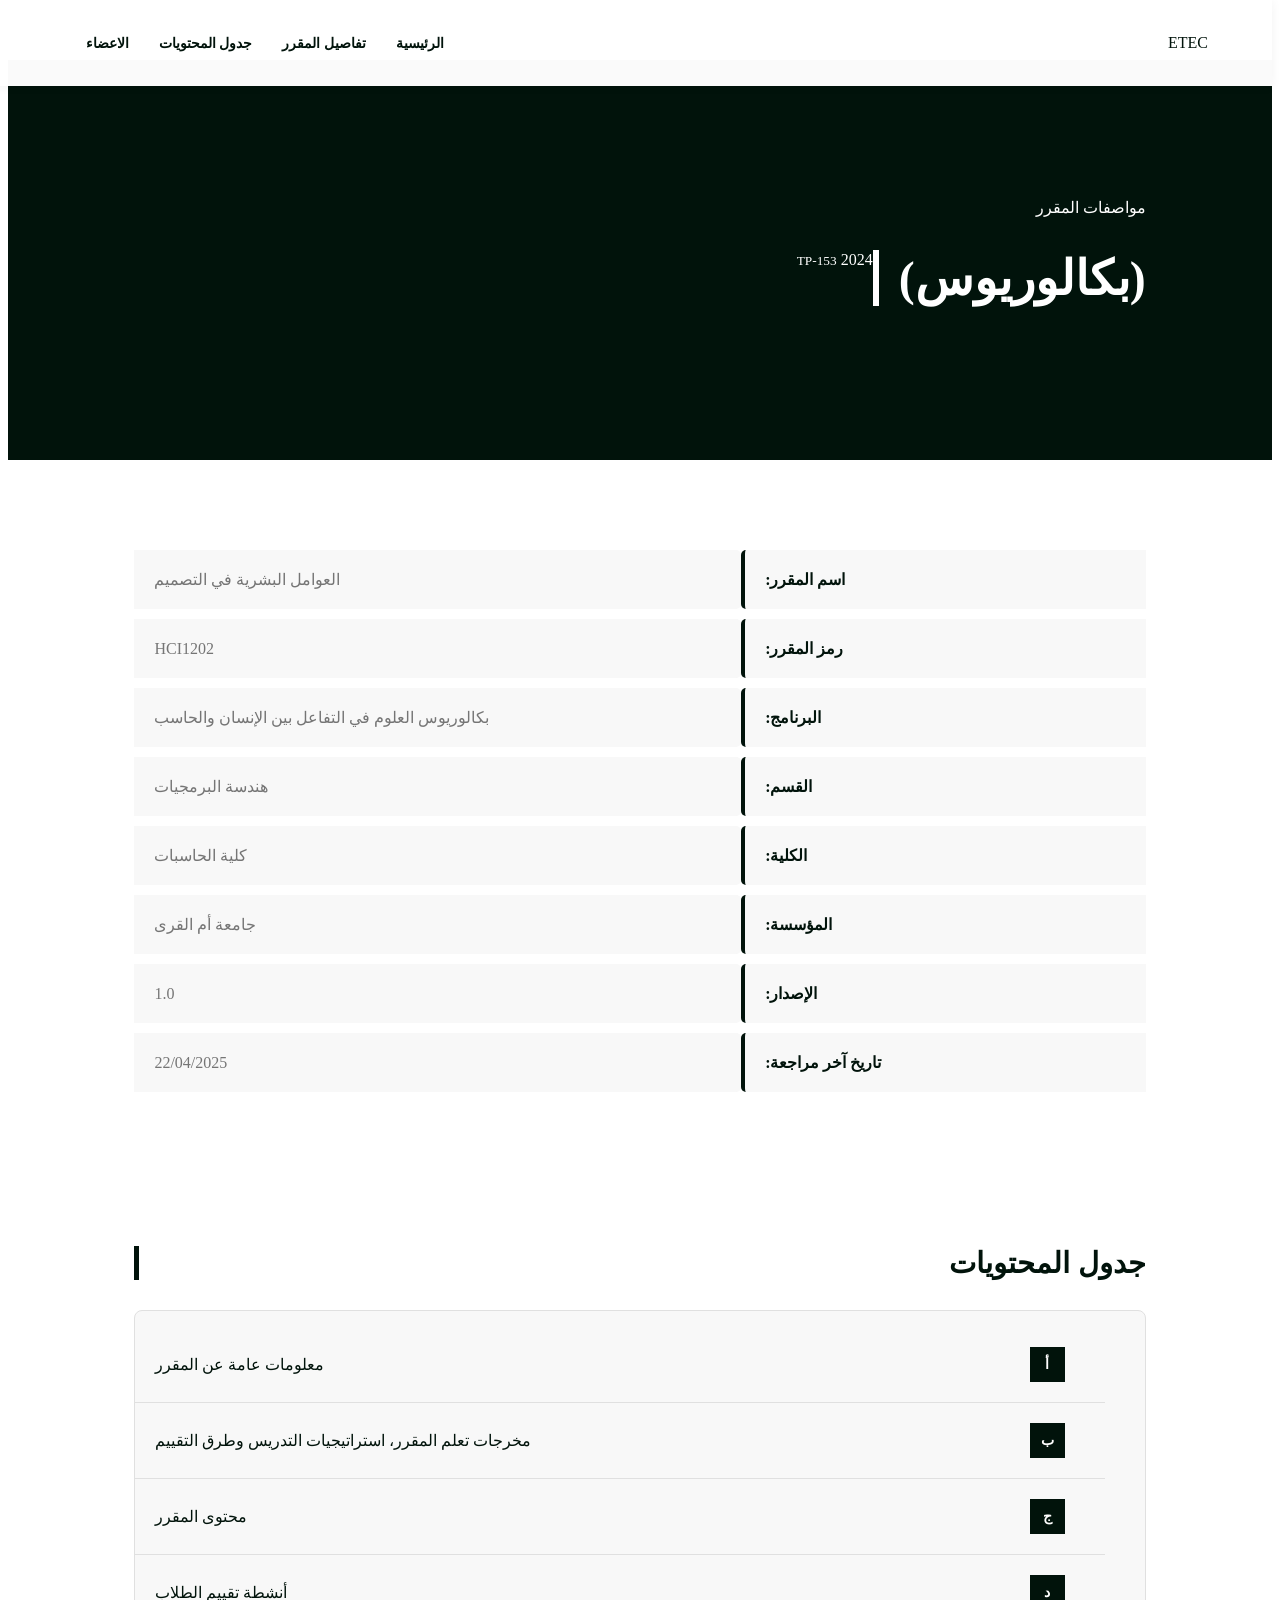
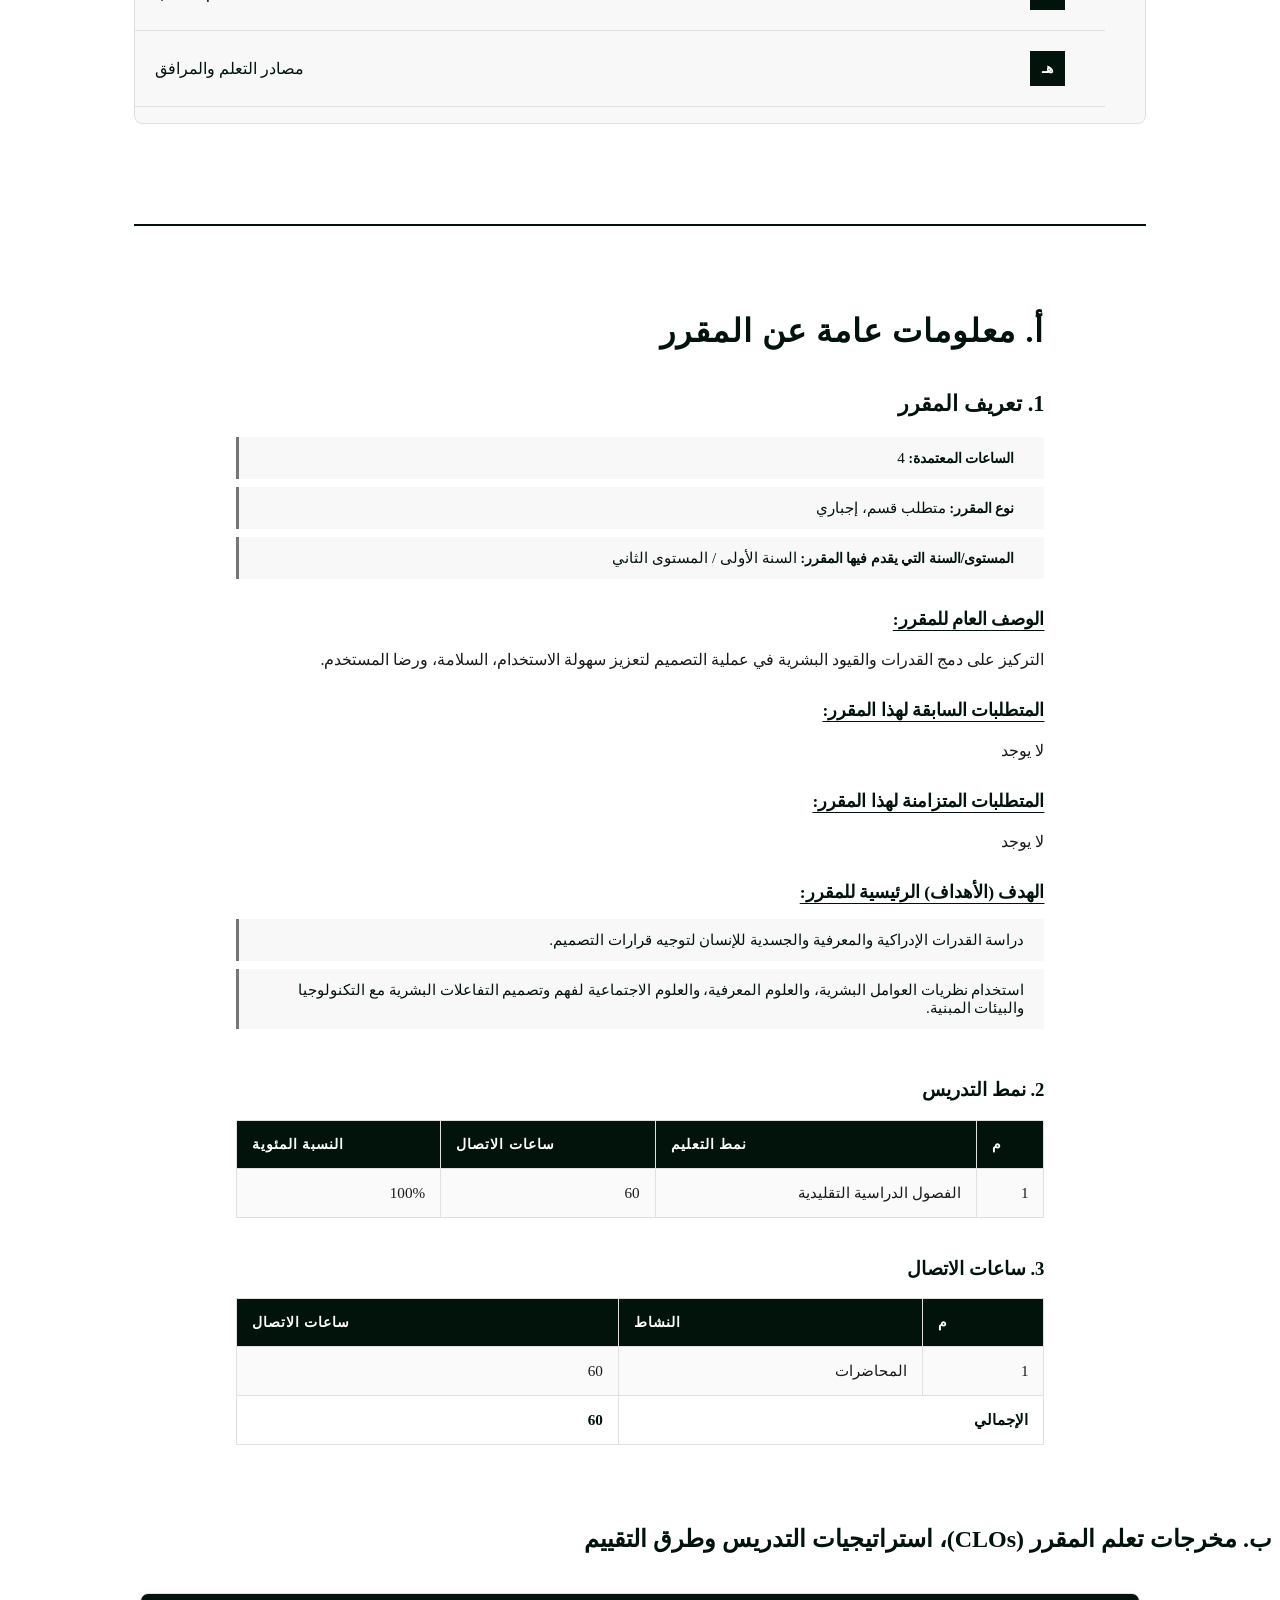
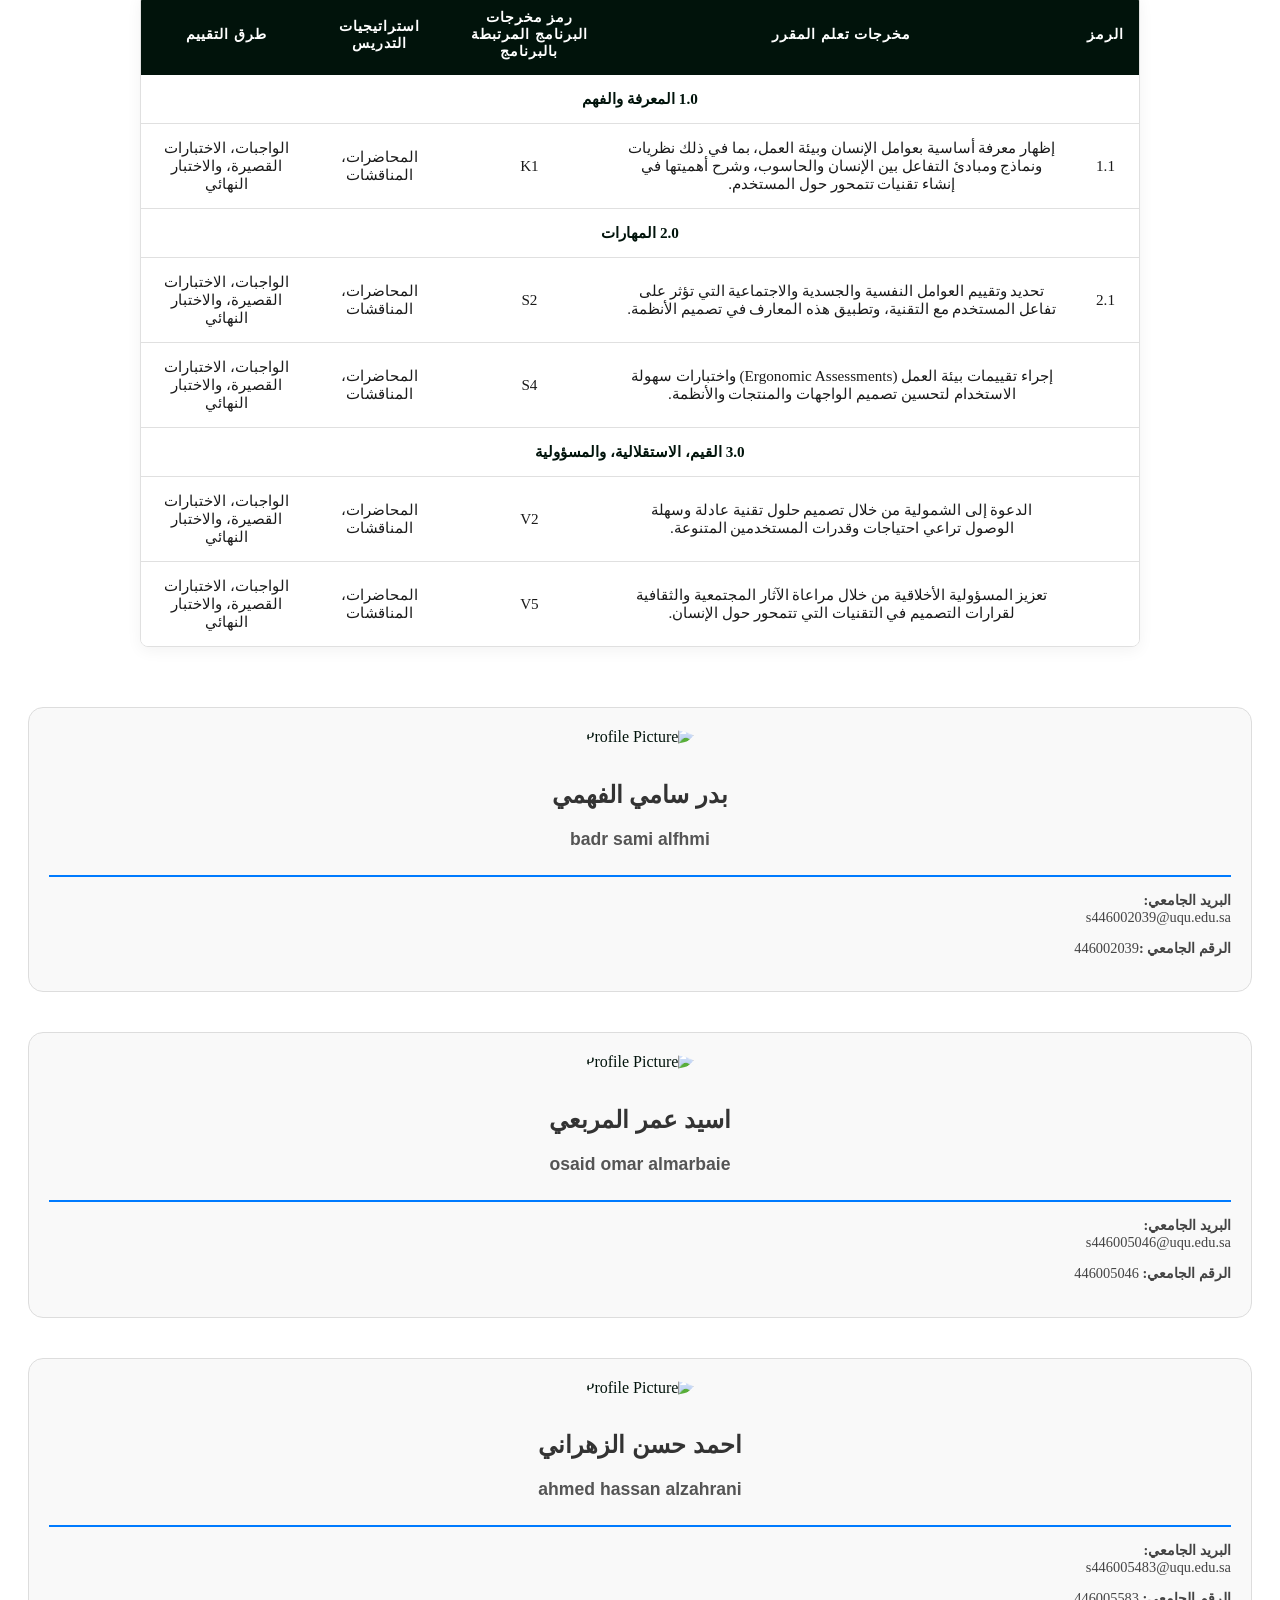
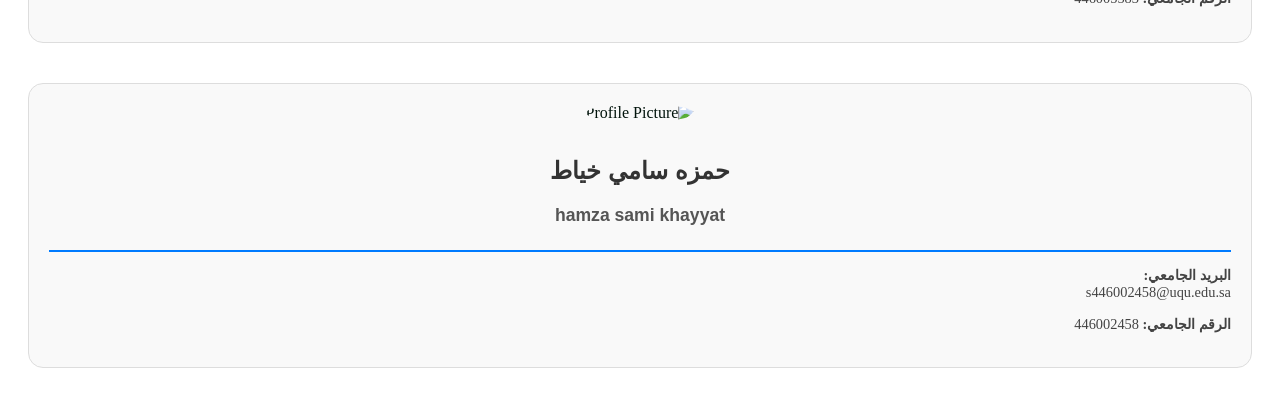
==== index-ar-light.html @ 10042b99 "Add files via upload" ====
<!DOCTYPE html>
<html lang="ar" dir="rtl">
<head>
    <meta charset="UTF-8">
    <meta name="viewport" content="width=device-width, initial-scale=1.0">
    <title>مواصفات المقرر - HCI1202</title>
    <link rel="stylesheet" href="index-light.css">
</head>
<body>

    <nav class="navbar">
        <div class="nav-container">
            <div class="nav-logo"> ETEC</div>
            <ul class="nav-links">
                <li><a href="#home">الرئيسية</a></li>
                <li><a href="#course-details">تفاصيل المقرر</a></li>
                <li><a href="#table-of-contents">جدول المحتويات</a></li>
                <li><a href="#Members">الاعضاء</a></li>
            </ul>
        </div>
    </nav>

    <header id="home" class="hero-section">
        <div class="overlay-graphics"></div>
        <div class="hero-content">
            <p class="category">مواصفات المقرر</p>
            <h1 class="degree-type">(بكالوريوس)</h1>
        </div>
        <div class="year-badge">
            <span>2024</span>
            <small>TP-153</small>
        </div>
    </header>

    <section id="course-details" class="info-section">
        <div class="container">
            <table class="course-table">
                <tr>
                    <td>اسم المقرر:</td>
                    <td>العوامل البشرية في التصميم</td>
                </tr>
                <tr>
                    <td>رمز المقرر:</td>
                    <td>HCI1202</td>
                </tr>
                <tr>
                    <td>البرنامج:</td>
                    <td>بكالوريوس العلوم في التفاعل بين الإنسان والحاسب</td>
                </tr>
                <tr>
                    <td>القسم:</td>
                    <td>هندسة البرمجيات</td>
                </tr>
                <tr>
                    <td>الكلية:</td>
                    <td>كلية الحاسبات</td>
                </tr>
                <tr>
                    <td>المؤسسة:</td>
                    <td>جامعة أم القرى</td>
                </tr>
                <tr>
                    <td>الإصدار:</td>
                    <td>1.0</td>
                </tr>
                <tr>
                    <td>تاريخ آخر مراجعة:</td>
                    <td>22/04/2025</td>
                </tr>
            </table>
        </div>
    </section>

    <section id="table-of-contents" class="toc-section">
        <div class="container">
            <h2 class="section-title">جدول المحتويات</h2>
            <div class="toc-wrapper">
                <ul class="toc-list">
                    <li>
                        <a href="#general-info">
                            <span class="toc-number">أ</span>
                            <span class="toc-text">معلومات عامة عن المقرر</span>
                        </a>
                    </li>
                    <li>
                        <a href="#clos">
                            <span class="toc-number">ب</span>
                            <span class="toc-text">مخرجات تعلم المقرر، استراتيجيات التدريس وطرق التقييم</span>
                        </a>
                    </li>
                    <li>
                        <a href="#course-content">
                            <span class="toc-number">ج</span>
                            <span class="toc-text">محتوى المقرر</span>
                        </a>
                    </li>
                    <li>
                        <a href="#assessment-activities">
                            <span class="toc-number">د</span>
                            <span class="toc-text">أنشطة تقييم الطلاب</span>
                        </a>
                    </li>
                    <li>
                        <a href="#resources">
                            <span class="toc-number">هـ</span>
                            <span class="toc-text">مصادر التعلم والمرافق</span>
                        </a>
                    </li>
                </ul>
            </div>
        </div>
    </section>

    <section id="general-info">
        <div class="container">
            <h2>أ. معلومات عامة عن المقرر</h2>
            
            <div class="course-identification">
                <h3>1. تعريف المقرر</h3>
                <ul>
                    <li><strong>الساعات المعتمدة:</strong> 4</li>
                    <li><strong>نوع المقرر:</strong> متطلب قسم، إجباري</li>
                    <li><strong>المستوى/السنة التي يقدم فيها المقرر:</strong> السنة الأولى / المستوى الثاني</li>
                </ul>
                
                <h4>الوصف العام للمقرر:</h4>
                <p>التركيز على دمج القدرات والقيود البشرية في عملية التصميم لتعزيز سهولة الاستخدام، السلامة، ورضا المستخدم.</p>
                
                <h4>المتطلبات السابقة لهذا المقرر:</h4>
                <p>لا يوجد</p>
                
                <h4>المتطلبات المتزامنة لهذا المقرر:</h4>
                <p>لا يوجد</p>
                
                <h4>الهدف (الأهداف) الرئيسية للمقرر:</h4>
                <ul>
                    <li>دراسة القدرات الإدراكية والمعرفية والجسدية للإنسان لتوجيه قرارات التصميم.</li>
                    <li>استخدام نظريات العوامل البشرية، والعلوم المعرفية، والعلوم الاجتماعية لفهم وتصميم التفاعلات البشرية مع التكنولوجيا والبيئات المبنية.</li>
                </ul>
            </div>


            <div class="teaching-mode">
                <h3>2. نمط التدريس</h3>
                <table border="1">
                    <tr>
                        <th>م</th>
                        <th>نمط التعليم</th>
                        <th>ساعات الاتصال</th>
                        <th>النسبة المئوية</th>
                    </tr>
                    <tr>
                        <td>1</td>
                        <td>الفصول الدراسية التقليدية</td>
                        <td>60</td>
                        <td>100%</td>
                    </tr>
                </table>
            </div>

            <div class="contact-hours">
                <h3>3. ساعات الاتصال</h3>
                <table border="1">
                    <tr>
                        <th>م</th>
                        <th>النشاط</th>
                        <th>ساعات الاتصال</th>
                    </tr>
                    <tr>
                        <td>1</td>
                        <td>المحاضرات</td>
                        <td>60</td>
                    </tr>
                    <tr>
                        <td colspan="2"><strong>الإجمالي</strong></td>
                        <td><strong>60</strong></td>
                    </tr>
                </table>
            </div>
        </div>
    </section>
    <h2>ب. مخرجات تعلم المقرر (CLOs)، استراتيجيات التدريس وطرق التقييم</h2>
<section id="clos">
<table class="my-table">

<tr>
<th>الرمز</th>
<th>مخرجات تعلم المقرر</th>
<th>رمز مخرجات البرنامج المرتبطة بالبرنامج</th>
<th>استراتيجيات التدريس</th>
<th>طرق التقييم</th>
</tr>

<tr>
<td colspan="5"><strong>1.0 المعرفة والفهم</strong></td>
</tr>

<tr>
<td>1.1</td>
<td>
إظهار معرفة أساسية بعوامل الإنسان وبيئة العمل، بما في ذلك نظريات ونماذج
ومبادئ التفاعل بين الإنسان والحاسوب، وشرح أهميتها في إنشاء تقنيات تتمحور حول المستخدم.
</td>
<td>K1</td>
<td>المحاضرات، المناقشات</td>
<td>الواجبات، الاختبارات القصيرة، والاختبار النهائي</td>
</tr>

<tr>
<td colspan="5"><strong>2.0 المهارات</strong></td>
</tr>

<tr>
<td>2.1</td>
<td>
تحديد وتقييم العوامل النفسية والجسدية والاجتماعية التي تؤثر على تفاعل
المستخدم مع التقنية، وتطبيق هذه المعارف في تصميم الأنظمة.
</td>
<td>S2</td>
<td>المحاضرات، المناقشات</td>
<td>الواجبات، الاختبارات القصيرة، والاختبار النهائي</td>
</tr>

<tr>
<td></td>
<td>
إجراء تقييمات بيئة العمل (Ergonomic Assessments) واختبارات سهولة الاستخدام
لتحسين تصميم الواجهات والمنتجات والأنظمة.
</td>
<td>S4</td>
<td>المحاضرات، المناقشات</td>
<td>الواجبات، الاختبارات القصيرة، والاختبار النهائي</td>
</tr>

<tr>
<td colspan="5"><strong>3.0 القيم، الاستقلالية، والمسؤولية</strong></td>
</tr>

<tr>
<td></td>
<td>
الدعوة إلى الشمولية من خلال تصميم حلول تقنية عادلة وسهلة الوصول
تراعي احتياجات وقدرات المستخدمين المتنوعة.
</td>
<td>V2</td>
<td>المحاضرات، المناقشات</td>
<td>الواجبات، الاختبارات القصيرة، والاختبار النهائي</td>
</tr>

<tr>
<td></td>
<td>
تعزيز المسؤولية الأخلاقية من خلال مراعاة الآثار المجتمعية والثقافية
لقرارات التصميم في التقنيات التي تتمحور حول الإنسان.
</td>
<td>V5</td>
<td>المحاضرات، المناقشات</td>
<td>الواجبات، الاختبارات القصيرة، والاختبار النهائي</td>
</tr>

</table>
</section>
     <section id="Members">
    <div class="team-container">
  <div class="member-card">
    <img src="PHOTO-2026-02-28-20-09-26.jpg" alt="Profile Picture" class="profile-img">
    
    <div class="names">
      <h2 class="ar-name">بدر سامي الفهمي</h2>
      <h2 class="en-name">badr sami alfhmi</h2>
    </div>

    <div class="details">
      <p><strong>البريد الجامعي:</strong> <br> s446002039@uqu.edu.sa</p>
      <p><strong>الرقم الجامعي :</strong>446002039 </p>
    </div>
  </div>
</div>
  <div class="team-container">
  <div class="member-card">
    <img src="osied.jpeg" alt="Profile Picture" class="profile-img">
    
    <div class="names">
      <h2 class="ar-name">اسيد عمر المربعي</h2>
      <h2 class="en-name">osaid omar almarbaie</h2>
    </div>

    <div class="details">
      <p><strong>البريد الجامعي:</strong> <br> s446005046@uqu.edu.sa</p>
      <p><strong>الرقم الجامعي:</strong> 446005046</p>
    </div>
  </div>
</div>
  <div class="team-container">
  <div class="member-card">
    <img src="ahmed.jpg" alt="Profile Picture" class="profile-img">
    
    <div class="names">
      <h2 class="ar-name">احمد حسن الزهراني</h2>
      <h2 class="en-name">ahmed hassan alzahrani</h2>
    </div>

    <div class="details">
      <p><strong>البريد الجامعي:</strong> <br> s446005483@uqu.edu.sa</p>
      <p><strong>الرقم الجامعي:</strong> 446005583</p>
    </div>
  </div>
</div>
 <div class="team-container">
  <div class="member-card">
    <img src="hamza.jpg" alt="Profile Picture" class="profile-img">
    
    <div class="names">
      <h2 class="ar-name">حمزه سامي خياط</h2>
      <h2 class="en-name">hamza sami khayyat</h2>
    </div>

    <div class="details">
      <p><strong>البريد الجامعي:</strong> <br> s446002458@uqu.edu.sa</p>
      <p><strong>الرقم الجامعي:</strong> 446002458</p>
    </div>
  </div>
</div>
</body>
</html>
---- index-light.css ----
:root {
    --main-black: #01130b;
    --deep-gray: #1a1a1a;
    --medium-gray: #757575;
    --light-bg: #f8f8f8;
    --white: #ffffff;
    --border-color: #e0e0e0;
}
 .selector {
    margin: 0;
    padding: 0;
    box-sizing: border-box;
    font-family: 'Inter', 'Segoe UI', Roboto, sans-serif;
    direction: ltr; 
}

html {
    scroll-behavior: smooth;
}

body {
    background-color: var(--white);
    color: var(--main-black);
}

.navbar {
    position: fixed;
    top: 0;
    width: 100%;
    background-color: rgba(255, 255, 255, 0.98);
    box-shadow: 0 1px 10px rgba(0,0,0,0.05);
    z-index: 1000;
    padding: 18px 0;
}

.nav-container {
    width: 90%;
    max-width: 1200px;
    margin: auto;
    display: flex;
    justify-content: space-between;
    align-items: center;
}

.nav-links {
    display: flex;
    list-style: none;
}

.nav-links li {
    margin-left: 30px;
}

.nav-links a {
    text-decoration: none;
    color: var(--main-black);
    font-weight: 600;
    text-transform: uppercase;
    font-size: 0.85rem;
    transition: 0.3s;
}

.nav-links a:hover {
    color: var(--medium-gray);
}

.hero-section {
    height: 400px;
    background-color: var(--main-black);
    margin-top: 60px;
    display: flex;
    align-items: center;
    padding: 0 10%;
    color: var(--white);
}

.hero-content h1 {
    font-size: 3rem;
    border-left: 6px solid var(--white);
    padding-left: 20px;
    text-transform: uppercase;
}

.info-section {
    padding: 80px 0;
}

.container {
    width: 80%;
    margin: auto;
}

.course-table {
    width: 100%;
    border-collapse: separate;
    border-spacing: 0 10px;
    text-align: left; 
}

.course-table td {
    padding: 20px;
    background: var(--light-bg);
    vertical-align: middle;
}

.course-table td:first-child {
    font-weight: 700;
    color: var(--main-black);
    width: 40%;
    border-radius: 5px 0 0 5px;
    border-left: 4px solid var(--main-black);
}

.course-table td:last-child {
    color: var(--medium-gray);
    border-radius: 0 5px 5px 0;
}

.toc-section {
    padding: 40px 0 100px;
}

.section-title {
    color: var(--main-black);
    margin-bottom: 30px;
    border-left: 5px solid var(--main-black);
    padding-left: 15px;
    font-size: 1.8rem;
    text-transform: uppercase;
}

.toc-wrapper {
    background: var(--light-bg);
    border-radius: 8px;
    border: 1px solid var(--border-color);
}

.toc-list {
    list-style: none;
}

.toc-list li {
    border-bottom: 1px solid var(--border-color);
    transition: 0.3s;
}

.toc-list a {
    display: flex;
    align-items: center;
    text-decoration: none;
    padding: 20px;
    color: var(--main-black);
}

.toc-number {
    background: var(--main-black);
    color: white;
    width: 35px;
    height: 35px;
    display: flex;
    align-items: center;
    justify-content: center;
    margin-right: 20px; 
    font-size: 0.9rem;
    font-weight: bold;
}

.toc-text {
    flex-grow: 1;
    text-align: left;
}

.toc-page {
    color: var(--medium-gray);
    font-weight: bold;
}

.toc-list li:hover {
    background-color: #eeeeee;
}

@media (max-width: 768px) {
    .container { width: 95%; }
    .hero-content h1 { font-size: 2rem; }
    .course-table td {
        display: block;
        width: 100% !important;
        text-align: left;
    }
    .course-table td:first-child {
        border-radius: 5px 5px 0 0;
        padding-bottom: 5px;
    }
    .course-table td:last-child {
        border-radius: 0 0 5px 5px;
        padding-top: 5px;
        border-left: 4px solid var(--main-black);
    }
    .nav-links { display: none; }
}


#general-info {
    padding: 60px 0;
    width: 80%;
    margin: auto;
    border-top: 2px solid var(--main-black);
}

#general-info h2 {
    font-size: 2rem;
    color: var(--main-black);
    text-transform: uppercase;
    margin-bottom: 40px;
    letter-spacing: 1px;
}

.course-identification {
    margin-bottom: 50px;
}

.course-identification h3 {
    font-size: 1.4rem;
    margin-bottom: 20px;
    color: var(--main-black);
    display: flex;
    align-items: center;
}


.course-identification ul {
    list-style: none;
    padding: 0;
    margin-bottom: 30px;
}

.course-identification li {
    padding: 12px 20px;
    background: var(--light-bg);
    margin-bottom: 8px;
    border-left: 3px solid var(--medium-gray);
    font-size: 0.95rem;
}

.course-identification li strong {
    color: var(--main-black);
    margin-right: 10px;
    text-transform: uppercase;
    font-size: 0.85rem;
}


.course-identification h4 {
    margin: 25px 0 10px 0;
    font-size: 1.1rem;
    text-decoration: underline;
    text-underline-offset: 5px;
}

.course-identification p {
    color: var(--deep-gray);
    line-height: 1.8;
    margin-bottom: 20px;
    padding-left: 10px;
}



.teaching-mode, .contact-hours {
    margin-top: 40px;
}


table[border="1"] {
    border: 1px solid var(--border-color) !important;
    border-collapse: collapse;
    width: 100%;
    margin-top: 15px;
}

table[border="1"] th {
    background-color: var(--main-black);
    color: var(--white);
    text-align: left;
    padding: 15px;
    font-size: 0.85rem;
    text-transform: uppercase;
    letter-spacing: 1px;
}

table[border="1"] td {
    padding: 15px;
    border: 1px solid var(--border-color);
    color: var(--deep-gray);
    font-size: 0.95rem;
}


table tr td strong {
    color: var(--main-black);
}

table tr:nth-child(even) {
    background-color: #fafafa;
}


table tr:hover td {
    background-color: #f1f1f1;
    transition: 0.2s;
}


@media (max-width: 768px) {
    #general-info {
        width: 90%;
    }
    
    .course-identification h3 {
        font-size: 1.2rem;
    }
    
    table[border="1"] {
        display: block;
        overflow-x: auto; 
    }
}  
.team-container {
  display: grid;
  grid-template-columns: repeat(auto-fit, minmax(300px, 1fr));
  gap: 20px;
  padding: 20px;
}

.member-card {
  background: #f9f9f9;
  border: 1px solid #ddd;
  border-radius: 15px;
  padding: 20px;
  text-align: center;
  transition: 0.3s;
}

.profile-img {
  width: 120px;
  height: 120px;
  border-radius: 50%;
  margin-bottom: 15px;
}

.names {
  margin-bottom: 15px;
  border-bottom: 2px solid #007bff;
  padding-bottom: 10px;
}

.ar-name { font-family: 'Arial', sans-serif; color: #333; }
.en-name { font-family: 'Segoe UI', sans-serif; color: #555; font-size: 1.1em; }

.details {
  text-align: right; 
  direction: rtl;
  font-size: 0.9em;
  color: #444;
}
.my-table {
    width: 90%; 
    max-width: 1000px;
    margin: 40px auto;
    border-collapse: separate;
    border-spacing: 0;
    box-shadow: 0 4px 15px rgba(0,0,0,0.05);
    border-radius: 8px;
    overflow: hidden; 
    border: 1px solid var(--border-color);
}

.my-table th {
    background-color: var(--main-black);
    color: var(--white);
    padding: 15px;
    font-size: 0.9rem;
    text-transform: uppercase;
    text-align: center; 
    letter-spacing: 1px;
}

.my-table td {
    padding: 15px;
    font-size: 0.95rem;
    color: var(--deep-gray);
    background-color: var(--white);
    border-bottom: 1px solid var(--border-color);
    text-align: center;
}


.my-table tr:hover td {
    background-color: var(--light-bg);
    transition: 0.3s;
}


.my-table tr:last-child td {
    border-bottom: none;
}


@media (max-width: 768px) {
    .my-table {
        width: 100%;
        display: block;
        overflow-x: auto;
    }
}
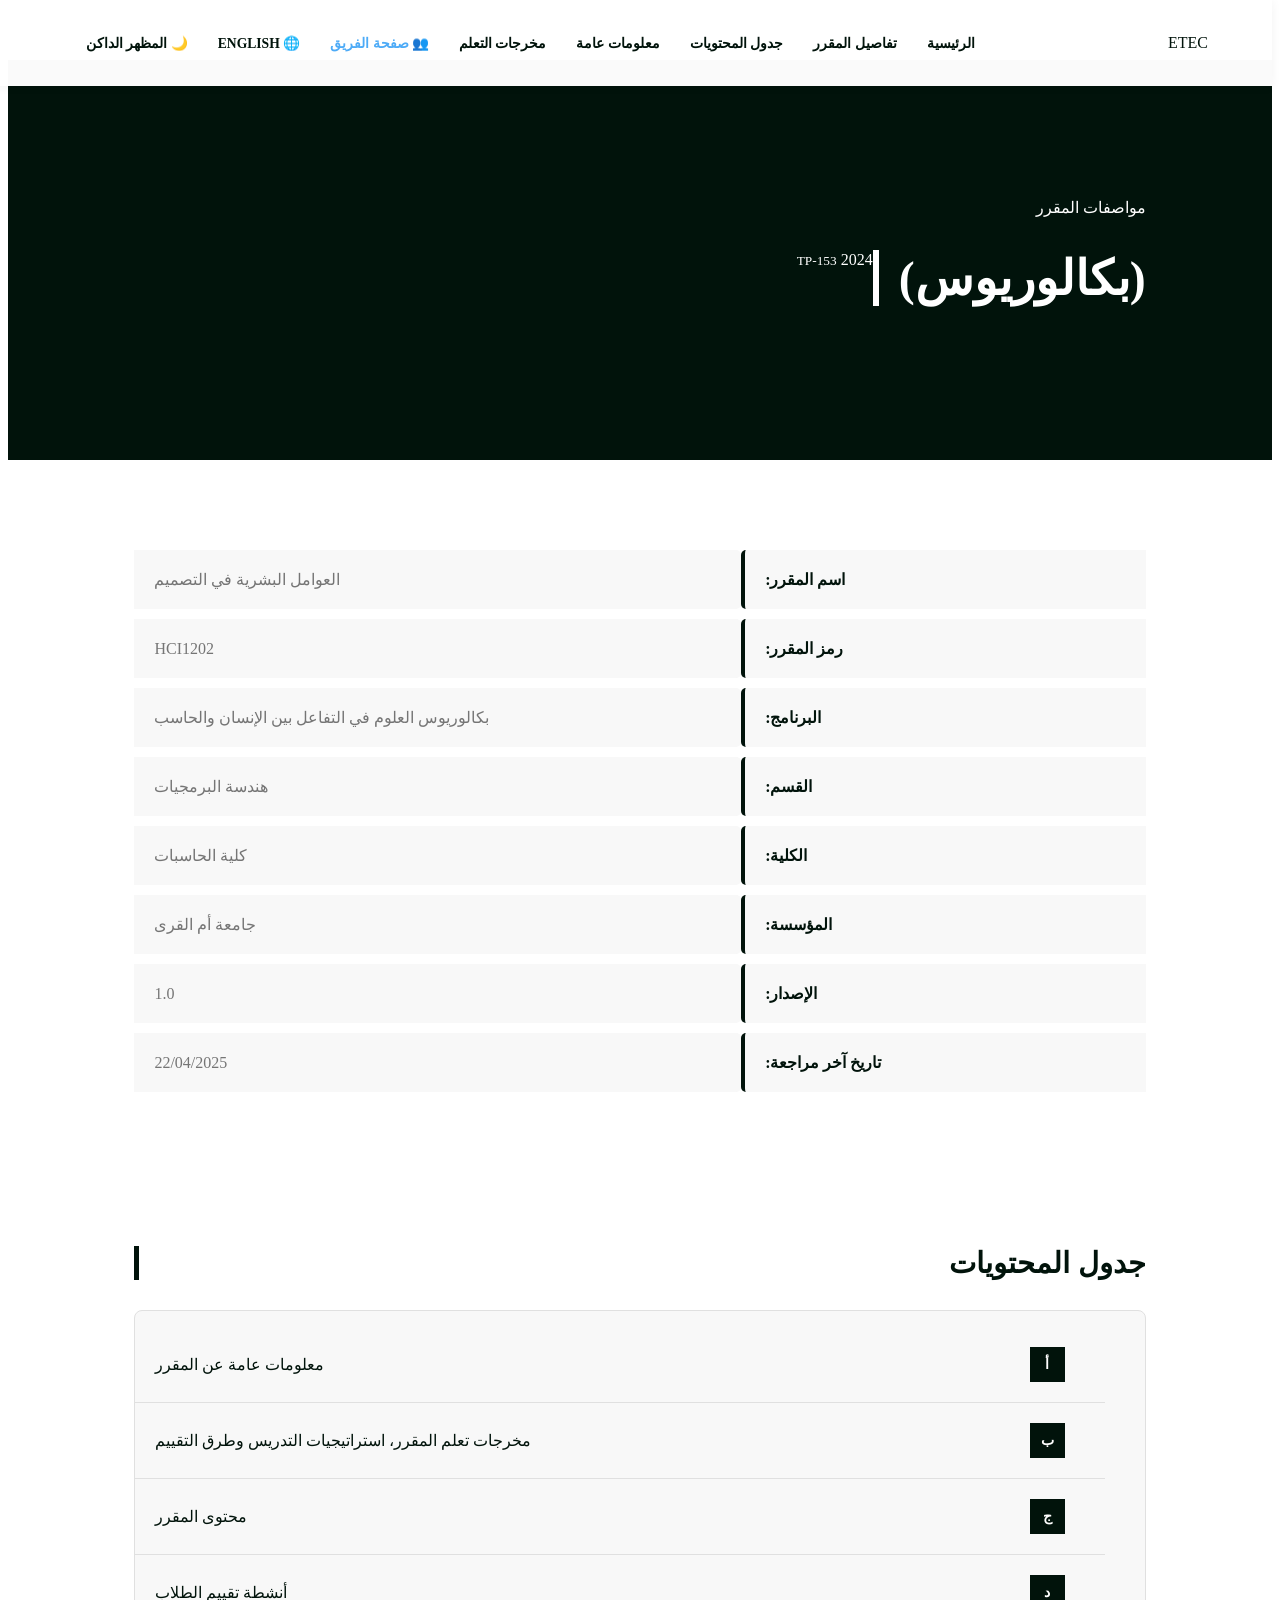
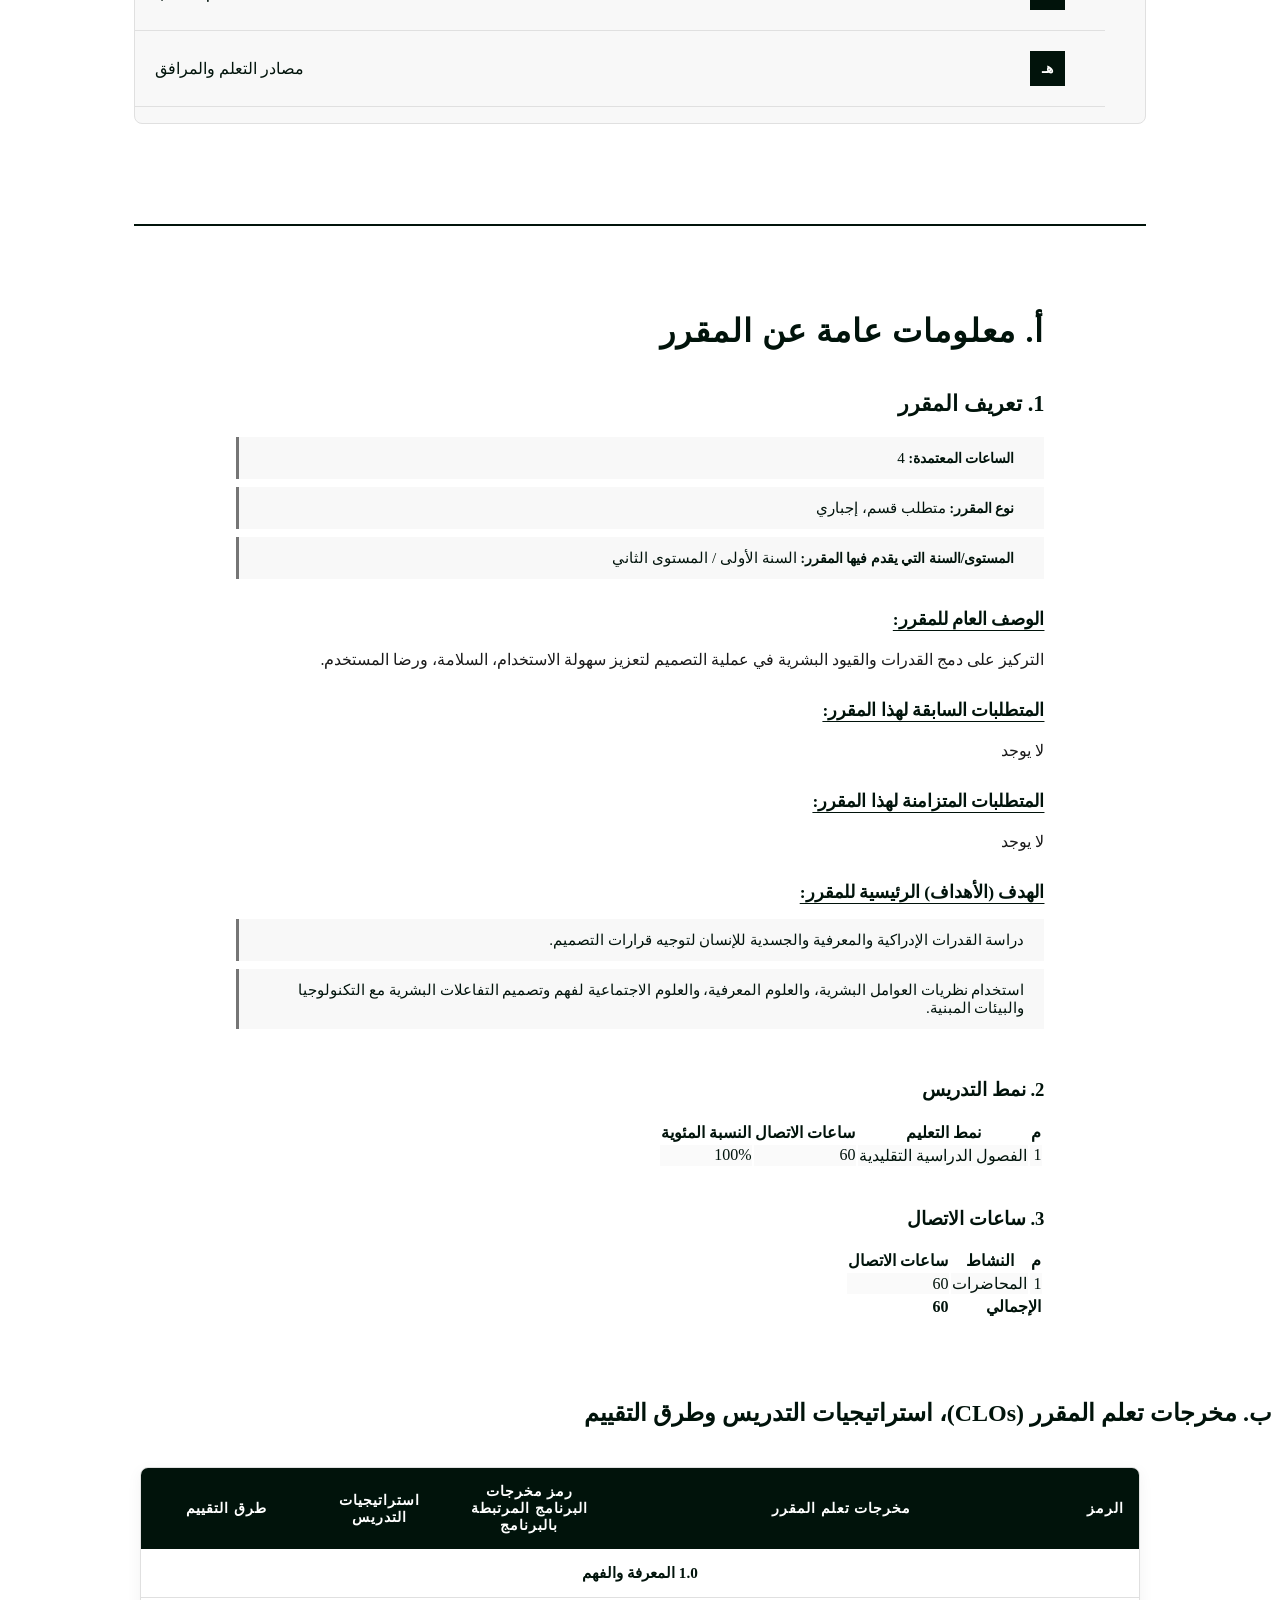
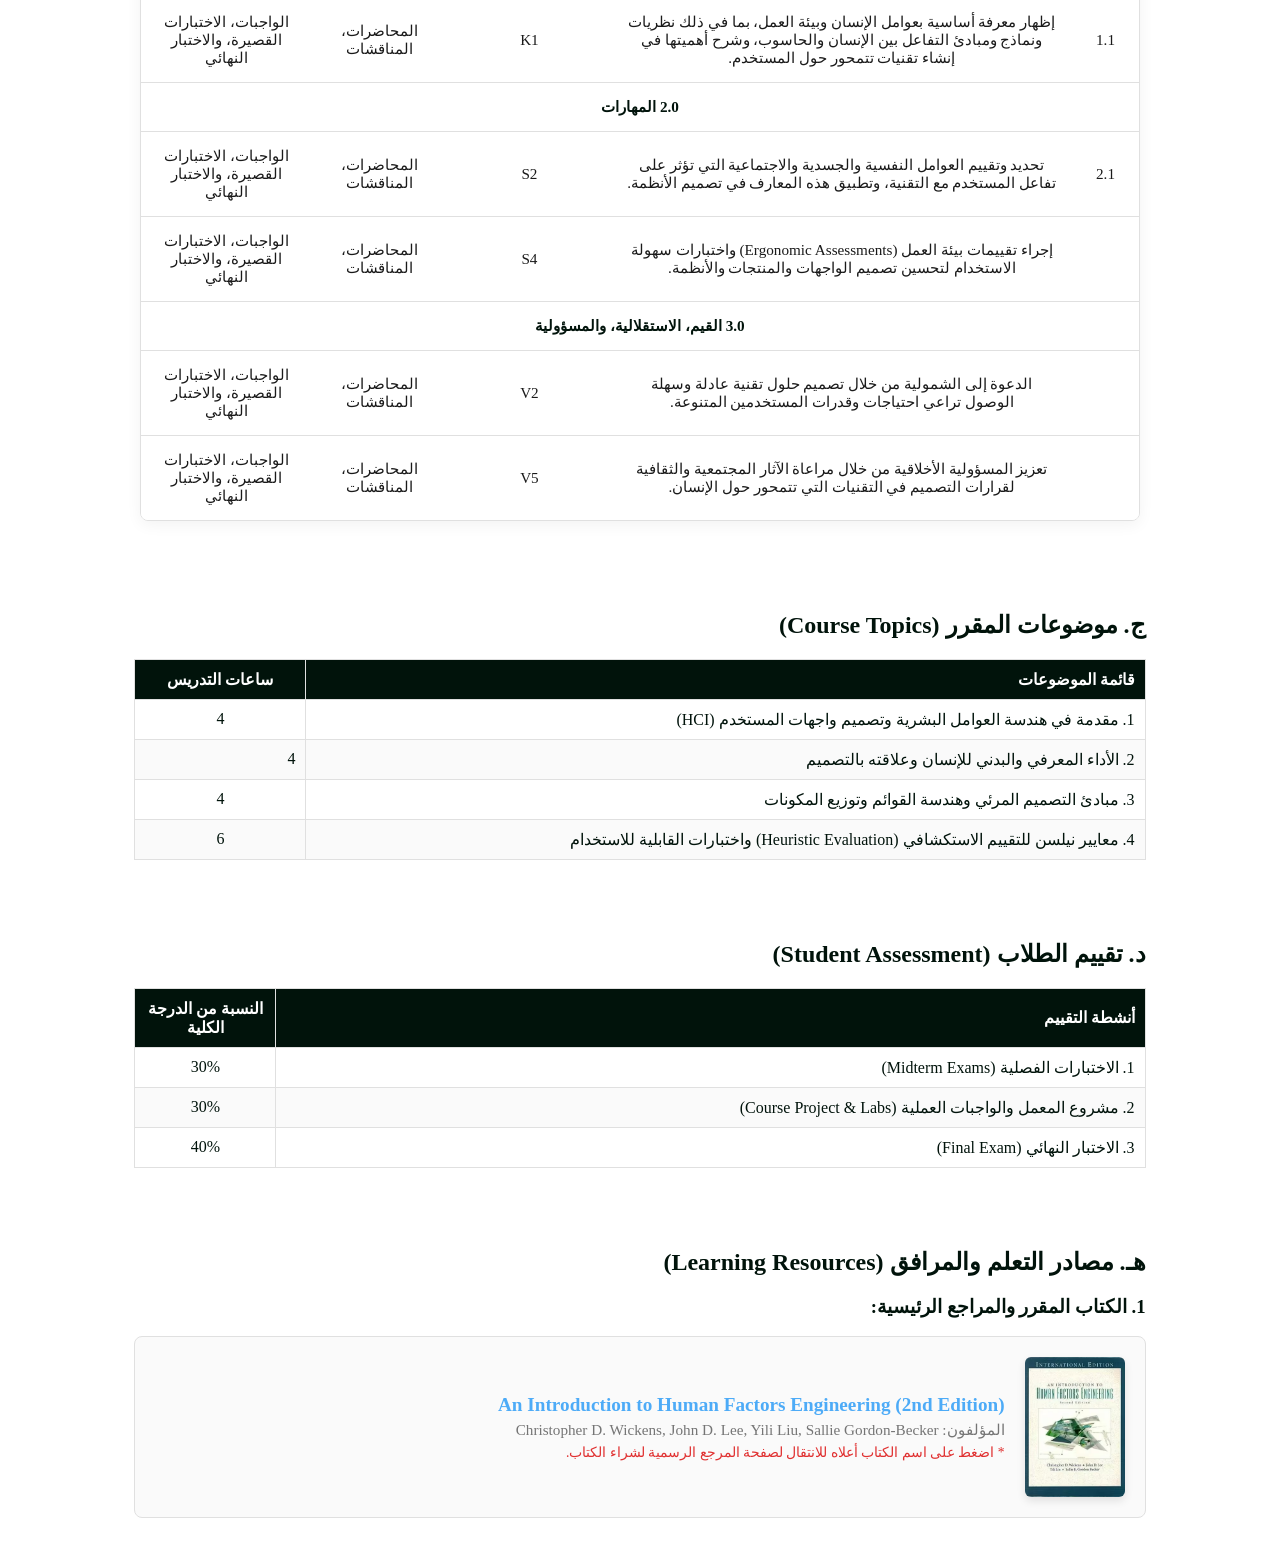
==== commit 77457a14: "Add files via upload" ====
--- a/index-ar-light.html
+++ b/index-ar-light.html
@@ -9,16 +9,20 @@
 <body>
 
     <nav class="navbar">
-        <div class="nav-container">
-            <div class="nav-logo"> ETEC</div>
-            <ul class="nav-links">
-                <li><a href="#home">الرئيسية</a></li>
-                <li><a href="#course-details">تفاصيل المقرر</a></li>
-                <li><a href="#table-of-contents">جدول المحتويات</a></li>
-                <li><a href="#Members">الاعضاء</a></li>
-            </ul>
-        </div>
-    </nav>
+    <div class="nav-container">
+        <div class="nav-logo">ETEC</div>
+        <ul class="nav-links">
+            <li><a href="#home">الرئيسية</a></li>
+            <li><a href="#course-details">تفاصيل المقرر</a></li>
+            <li><a href="#table-of-contents">جدول المحتويات</a></li>
+            <li><a href="#general-info">معلومات عامة</a></li>
+            <li><a href="#clos">مخرجات التعلم</a></li>
+            <li><a href="team.html" style="color: #4dabf7; font-weight: bold;">👥 صفحة الفريق</a></li>
+            <li><a href="index-en-light.html">🌐 English</a></li>
+            <li><a href="index.html" class="theme-toggle">🌙 المظهر الداكن</a></li>
+        </ul>
+    </div>
+</nav>
 
     <header id="home" class="hero-section">
         <div class="overlay-graphics"></div>
@@ -89,19 +93,19 @@
                         </a>
                     </li>
                     <li>
-                        <a href="#course-content">
+                        <a href="#course-topics">
                             <span class="toc-number">ج</span>
                             <span class="toc-text">محتوى المقرر</span>
                         </a>
                     </li>
                     <li>
-                        <a href="#assessment-activities">
+                        <a href="#course-assessment">
                             <span class="toc-number">د</span>
                             <span class="toc-text">أنشطة تقييم الطلاب</span>
                         </a>
                     </li>
                     <li>
-                        <a href="#resources">
+                        <a href="#course-resources">
                             <span class="toc-number">هـ</span>
                             <span class="toc-text">مصادر التعلم والمرافق</span>
                         </a>
@@ -142,7 +146,7 @@
 
             <div class="teaching-mode">
                 <h3>2. نمط التدريس</h3>
-                <table border="1">
+                <table bordr="1">
                     <tr>
                         <th>م</th>
                         <th>نمط التعليم</th>
@@ -160,7 +164,7 @@
 
             <div class="contact-hours">
                 <h3>3. ساعات الاتصال</h3>
-                <table border="1">
+                <table bordr="1">
                     <tr>
                         <th>م</th>
                         <th>النشاط</th>
@@ -259,67 +263,76 @@
 </tr>
 
 </table>
+<section id="course-topics" class="container" style="padding: 30px 0;">
+    <h2>ج. موضوعات المقرر (Course Topics)</h2>
+    <table style="width:100%; border-collapse: collapse; margin-top: 15px;">
+        <thead>
+            <tr style="background-color: var(--main-black); color: white;">
+                <th style="padding: 10px; border: 1px solid var(--border-color); text-align: right;">قائمة الموضوعات</th>
+                <th style="padding: 10px; border: 1px solid var(--border-color); text-align: center; width: 150px;">ساعات التدريس</th>
+            </tr>
+        </thead>
+        <tbody>
+            <tr>
+                <td style="padding: 10px; border: 1px solid var(--border-color);">1. مقدمة في هندسة العوامل البشرية وتصميم واجهات المستخدم (HCI)</td>
+                <td style="padding: 10px; border: 1px solid var(--border-color); text-align: center;">4</td>
+            </tr>
+            <tr>
+                <td style="padding: 10px; border: 1px solid var(--border-color);">2. الأداء المعرفي والبدني للإنسان وعلاقته بالتصميم</td>
+                <td style="padding: 10px; border: 1px solid var(--border-color);">4</td>
+            </tr>
+            <tr>
+                <td style="padding: 10px; border: 1px solid var(--border-color);">3. مبادئ التصميم المرئي وهندسة القوائم وتوزيع المكونات</td>
+                <td style="padding: 10px; border: 1px solid var(--border-color); text-align: center;">4</td>
+            </tr>
+            <tr>
+                <td style="padding: 10px; border: 1px solid var(--border-color);">4. معايير نيلسن للتقييم الاستكشافي (Heuristic Evaluation) واختبارات القابلية للاستخدام</td>
+                <td style="padding: 10px; border: 1px solid var(--border-color); text-align: center;">6</td>
+            </tr>
+        </tbody>
+    </table>
 </section>
-     <section id="Members">
-    <div class="team-container">
-  <div class="member-card">
-    <img src="PHOTO-2026-02-28-20-09-26.jpg" alt="Profile Picture" class="profile-img">
+
+<section id="course-assessment" class="container" style="padding: 30px 0;">
+    <h2>د. تقييم الطلاب (Student Assessment)</h2>
+    <table style="width:100%; border-collapse: collapse; margin-top: 15px;">
+        <thead>
+            <tr style="background-color: var(--main-black); color: white;">
+                <th style="padding: 10px; border: 1px solid var(--border-color); text-align: right;">أنشطة التقييم</th>
+                <th style="padding: 10px; border: 1px solid var(--border-color); text-align: center; width: 120px;">النسبة من الدرجة الكلية</th>
+            </tr>
+        </thead>
+        <tbody>
+            <tr>
+                <td style="padding: 10px; border: 1px solid var(--border-color);">1. الاختبارات الفصلية (Midterm Exams)</td>
+                <td style="padding: 10px; border: 1px solid var(--border-color); text-align: center;">30%</td>
+            </tr>
+            <tr>
+                <td style="padding: 10px; border: 1px solid var(--border-color);">2. مشروع المعمل والواجبات العملية (Course Project & Labs)</td>
+                <td style="padding: 10px; border: 1px solid var(--border-color); text-align: center;">30%</td>
+            </tr>
+            <tr>
+                <td style="padding: 10px; border: 1px solid var(--border-color);">3. الاختبار النهائي (Final Exam)</td>
+                <td style="padding: 10px; border: 1px solid var(--border-color); text-align: center;">40%</td>
+            </tr>
+        </tbody>
+    </table>
+</section>
+
+<section id="course-resources" class="container" style="padding: 30px 0;">
+    <h2>هـ. مصادر التعلم والمرافق (Learning Resources)</h2>
+    <h3 style="margin-top: 15px;">1. الكتاب المقرر والمراجع الرئيسية:</h3>
     
-    <div class="names">
-      <h2 class="ar-name">بدر سامي الفهمي</h2>
-      <h2 class="en-name">badr sami alfhmi</h2>
+    <div class="book-container" style="display: flex; align-items: center; gap: 20px; margin-top: 15px; background: rgba(0,0,0,0.02); padding: 20px; border-radius: 8px; border: 1px solid var(--border-color);">
+        <img src="book-cover.jpg" alt="Human Factors Engineering Book Cover" style="width: 100px; height: 140px; object-fit: cover; border-radius: 6px; box-shadow: 0 4px 8px rgba(0,0,0,0.1);">
+        <div>
+            <a href="https://www.amazon.com/Introduction-Human-Factors-Engineering-2nd/dp/0131837362" target="_blank" style="font-size: 1.2rem; font-weight: bold; color: #4dabf7; text-decoration: none; display: block; margin-bottom: 5px;">
+                An Introduction to Human Factors Engineering (2nd Edition)
+            </a>
+            <p style="margin: 0; color: var(--medium-gray); font-size: 0.95rem;">المؤلفون: Christopher D. Wickens, John D. Lee, Yili Liu, Sallie Gordon-Becker</p>
+            <p style="margin: 5px 0 0 0; font-size: 0.85rem; color: #e03131;">* اضغط على اسم الكتاب أعلاه للانتقال لصفحة المرجع الرسمية لشراء الكتاب.</p>
+        </div>
     </div>
-
-    <div class="details">
-      <p><strong>البريد الجامعي:</strong> <br> s446002039@uqu.edu.sa</p>
-      <p><strong>الرقم الجامعي :</strong>446002039 </p>
-    </div>
-  </div>
-</div>
-  <div class="team-container">
-  <div class="member-card">
-    <img src="osied.jpeg" alt="Profile Picture" class="profile-img">
-    
-    <div class="names">
-      <h2 class="ar-name">اسيد عمر المربعي</h2>
-      <h2 class="en-name">osaid omar almarbaie</h2>
-    </div>
-
-    <div class="details">
-      <p><strong>البريد الجامعي:</strong> <br> s446005046@uqu.edu.sa</p>
-      <p><strong>الرقم الجامعي:</strong> 446005046</p>
-    </div>
-  </div>
-</div>
-  <div class="team-container">
-  <div class="member-card">
-    <img src="ahmed.jpg" alt="Profile Picture" class="profile-img">
-    
-    <div class="names">
-      <h2 class="ar-name">احمد حسن الزهراني</h2>
-      <h2 class="en-name">ahmed hassan alzahrani</h2>
-    </div>
-
-    <div class="details">
-      <p><strong>البريد الجامعي:</strong> <br> s446005483@uqu.edu.sa</p>
-      <p><strong>الرقم الجامعي:</strong> 446005583</p>
-    </div>
-  </div>
-</div>
- <div class="team-container">
-  <div class="member-card">
-    <img src="hamza.jpg" alt="Profile Picture" class="profile-img">
-    
-    <div class="names">
-      <h2 class="ar-name">حمزه سامي خياط</h2>
-      <h2 class="en-name">hamza sami khayyat</h2>
-    </div>
-
-    <div class="details">
-      <p><strong>البريد الجامعي:</strong> <br> s446002458@uqu.edu.sa</p>
-      <p><strong>الرقم الجامعي:</strong> 446002458</p>
-    </div>
-  </div>
-</div>
+</section>
 </body>
 </html>
--- a/index-light.css
+++ b/index-light.css
@@ -412,4 +412,40 @@
         display: block;
         overflow-x: auto;
     }
+}
+
+@media (max-width: 768px) {
+    .nav-container {
+        flex-direction: column; 
+        padding: 10px;
+    }
+
+    .nav-logo {
+        margin-bottom: 10px; 
+    }
+
+    .nav-links {
+        display: flex;
+        flex-wrap: wrap; 
+        justify-content: center;
+        gap: 10px; 
+        padding: 0;
+        margin: 0;
+    }
+
+    .nav-links li {
+        margin: 0;
+    }
+
+    .nav-links a {
+        font-size: 0.85rem; 
+        padding: 6px 10px;
+        background: rgba(0, 0, 0, 0.05); 
+        border-radius: 4px;
+        display: inline-block;
+    }
+    
+    body.dark-mode .nav-links a {
+        background: rgba(255, 255, 255, 0.1);
+    }
 }
